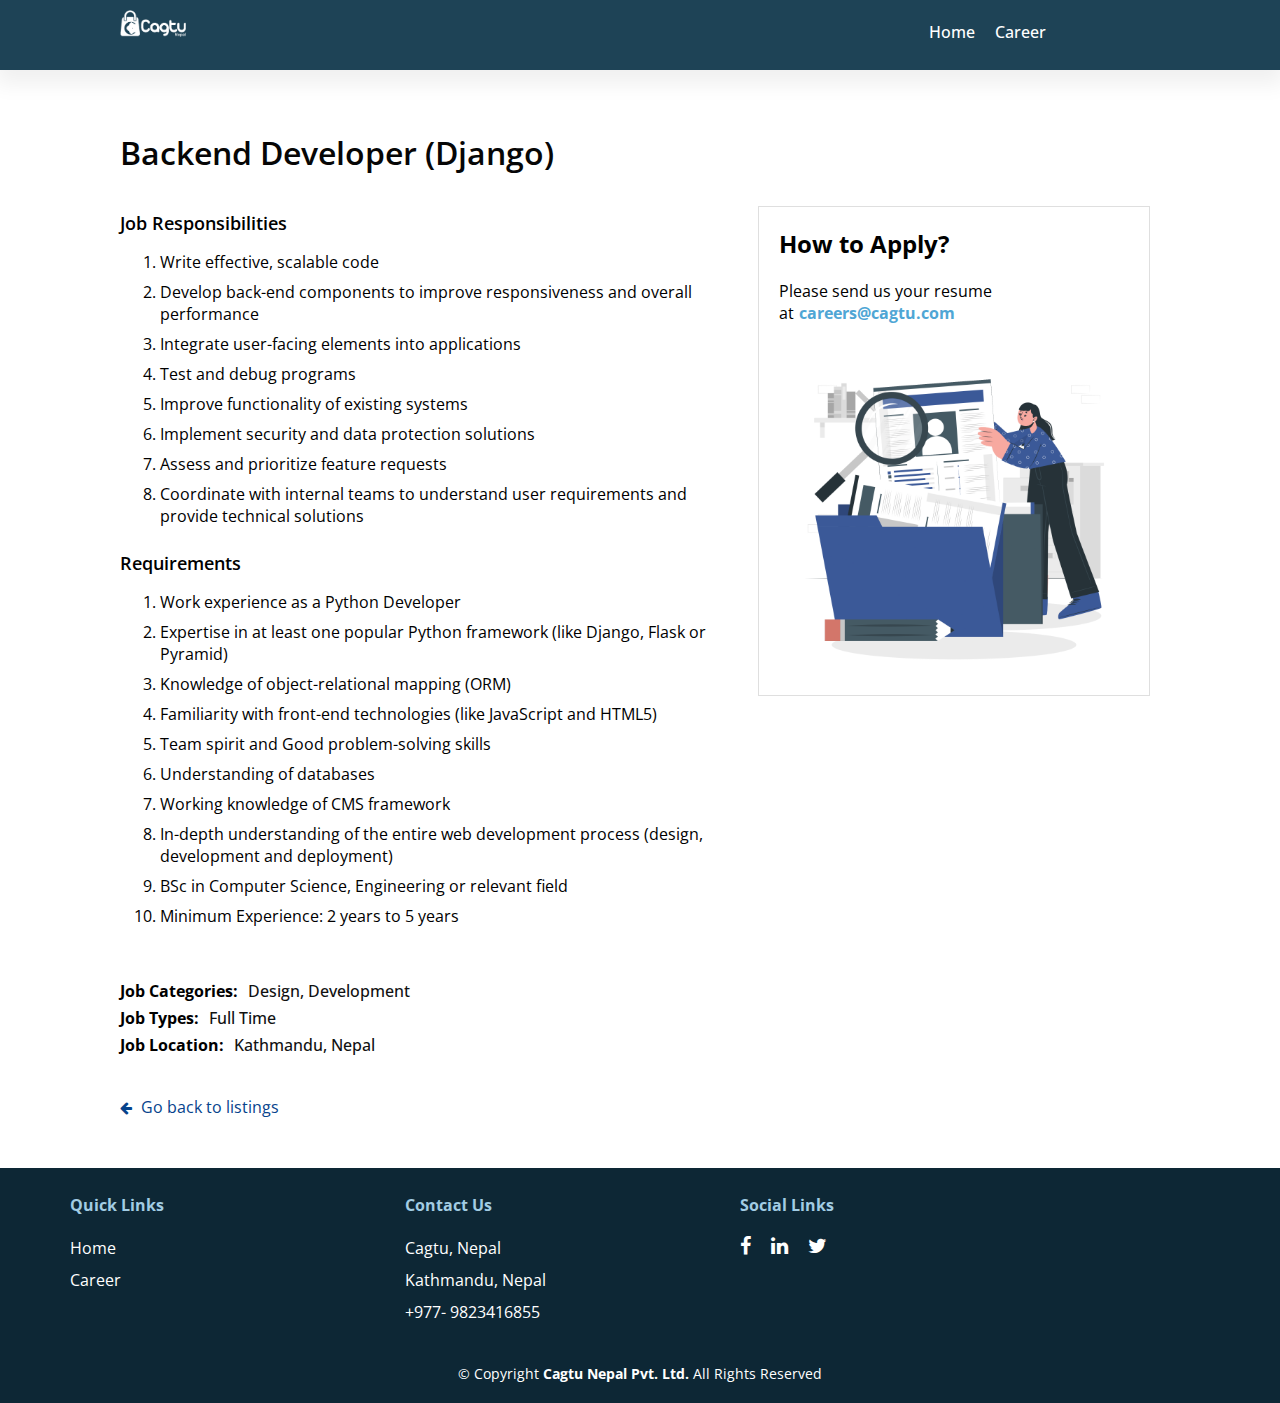
==== django.html @ 86291c6e "update" ====
<!DOCTYPE html>
<html lang="en">
<head>
    <meta charset="UTF-8">
    <meta http-equiv="X-UA-Compatible" content="IE=edge">
    <meta name="viewport" content="width=device-width, initial-scale=1.0">
    <link rel="stylesheet" href="https://cdnjs.cloudflare.com/ajax/libs/font-awesome/4.7.0/css/font-awesome.min.css">
    <link rel="shortcut icon" href="images/logo.png" type="image/x-icon">
    <link rel="stylesheet" href="css/jobs.css">
    <link rel="stylesheet" href="css/footer.css">
    <link rel="stylesheet" href="css/general.css">
    <link rel="stylesheet" href="css/navbar.css">
    <title>Careers | Backend Developer</title>
</head>
<body>
    <!-- Nav Bar -->
    <div class="nav">
        <div class="container">
            <div class="nav_wrapper">
                <div class="logo">
                    <a href="index.html"><img src="images/logo-white.png" alt=""></a>
                </div>
                <div class="nav-links" id="nav-links">
                    <ul>
                        <a href="index.html"><li>Home</li></a>
                        <a href="index.html"><li>Career</li></a>
                    </ul>
                </div>
                <div class="toggle">
                    <a href="#" class="toggle_btn" onclick="myFunc()">
                        <span class="bar"></span>
                        <span class="bar"></span>
                        <span class="bar"></span>
                    </a>
                </div>
            </div>
            <div class="nav-links-active-hide" id="nav-links-active-hide">
                <ul>
                    <a href="#"><li>Home</li></a>
                    <a href="#"><li>Career</li></a>
                </ul>
            </div>
        </div>
    </div>
    
    <!-- Career page title -->
    <div class="section-title">
        <div class="container">
            <h1>Backend Developer (Django)</h1>
            <div class="job-details">
                <div class="job-desc">
                    <div class="upper-desc">
                        <h2>Job Responsibilities</h2>
                        <ol>
                            <li>Write effective, scalable code</li>
                            <li>Develop back-end components to improve responsiveness and overall performance</li>
                            <li>Integrate user-facing elements into applications</li>
                            <li>Test and debug programs</li>
                            <li>Improve functionality of existing systems</li>
                            <li>Implement security and data protection solutions</li>
                            <li>Assess and prioritize feature requests</li>
                            <li>Coordinate with internal teams to understand user requirements and provide technical solutions</li>


                        </ol>
                    </div>
                    <div class="lower-desc">
                        <h2>Requirements</h2>
                        <ol>
                            <li>Work experience as a Python Developer</li>
                            <li>Expertise in at least one popular Python framework (like Django, Flask or Pyramid)</li>
                            <li>Knowledge of object-relational mapping (ORM)</li>
                            <li>Familiarity with front-end technologies (like JavaScript and HTML5)</li>
                            <li>Team spirit and Good problem-solving skills</li>
                            <li>Understanding of databases</li>
                            <li>Working knowledge of CMS framework</li>
                            <li>In-depth understanding of the entire web development process (design, development and deployment)</li>
                            <li>BSc in Computer Science, Engineering or relevant field</li>
                            <li>Minimum Experience: 2 years to 5 years</li>
                        </ol>
                    </div>
                    <div class="extra-info">
                        <p>Job Categories:<span>Design, Development</span></p>
                        <p>Job Types:<span>Full Time</span></p>
                        <p>Job Location:<span>Kathmandu, Nepal</span></p>
                    </div>
                    <div class="back">
                        <a href="index.html"><i class="fa fa-arrow-left"></i> Go back to listings</a>
                    </div>
                </div>
                <div class="form">
                    <div class="form-wrapper">
                        <h2>How to Apply?</h2>
                        <p>Please send us your resume at<a href="mailto:someone@yoursite.com"><strong>careers@cagtu.com</strong></a></p>
                        <img src="images/resume.png" alt="">
                    </div>
                </div>
            </div>
        </div>
        <!-- Footer section -->
        <div class="footer">
            <div class="container">
                <div class="upper-footer">
                    <div class="footer-inner">
                        <div class="row">
                            <div class="fcolumn">
                                <h3>Quick Links</h3>
                                <ul>
                                    <li><a href="index.html">Home</a></li>
                                    <li><a href="">Career</a></li>
                                </ul>
                            </div>
                        </div>
                        <div class="row">
                            <div class="fcolumn">
                                <h3>Contact Us</h3>
                                <ul>
                                    <li>Cagtu, Nepal</li>
                                    <li>Kathmandu, Nepal</li>
                                    <li>+977- 9823416855</li>
                                </ul>
                            </div>
                        </div>
                        <div class="row social-media">
                            <div class="fcolumn">
                                <h3>Social Links</h3>
                                <div class="social">
                                    <a href="https://www.facebook.com/cagtuaustralia" target="_blank"><i class="fa fa-facebook"></i></a>
                                    <a href="https://www.linkedin.com/company/cagtu/mycompany/" target="_blank"><i class="fa fa-linkedin"></i></a>
                                    <a href="https://twitter.com/cagtuaustralia" target="_blank"><i class="fa fa-twitter"></i></a>
                                </div>
                            </div>
                        </div>
                    </div>
                </div>
                <div class="lower-footer">
                    <p>&copy; Copyright <strong> Cagtu Nepal Pvt. Ltd.</strong> All Rights Reserved</p>
                </div>
            </div>
        </div>
    </div> 

    <script src="js/nav.js"></script>
</body>
</html>
---- css/jobs.css ----
.section-title{
    text-align: left;
    padding: 40px 0;
}
.section-title h1{
    color: #060606;
    font-weight: 600;
    font-size: 32px;
}
.job-details{
    /* border: 3px solid; */
    display: flex;
}
.job-desc{
    width: 60%;
    padding-right: 40px;
    /* border: 3px solid blue; */
}
.job-desc h2{
    font-weight: 600;
    font-size: 18px;
}
.upper-desc ol li, .lower-desc ol li{
    padding-bottom: 8px;
}
.form{
    width: 40%;
    /* border: 3px solid red; */
}

.extra-info{
    margin: 40px 0 0 0;
}
.extra-info p{
    margin: 0;
    padding: 5px 0 0 0;
    font-weight: 700;
}
.extra-info span{
    font-weight: 500;
    padding-left: 10px;
    color: #111;
}
.form{
    padding: 10px;
}
.form-wrapper{
    padding:0 20px;
    border: 1px solid #00000020;
}
.form-wrapper p a{
    text-decoration: none;
    color: #4fa6d5;
    padding: 0 0 0 5px;
}
.form-wrapper p a:hover{
    color:#45beff;
    transition-duration: .2s;
}

.form-wrapper img{
    max-width: 100%;
}
.form-wrapper label{
    font-size: 16px;
}
.form-wrapper span{
    color: #ff0000;
    margin-left: 5px;
}
.back{
    margin: 40px 0 0 0;
}

.back a{
    text-decoration: none;
    color: #06438c;
}
.back a:hover{
    text-decoration: none;
    color: #0d54ac;
}
.back a i{
    font-size: 14px;
    padding: 0 5px 0 0;
}

.form input[type="text"], input[type="email"], input[type="submit"]{
    margin:10px 0;
    width: 100%;
    padding: 12px 0;
}
.form input[type="file"]{
    /* position: absolute; */
    /* z-index: 1000; */
    opacity: 50;
    cursor: pointer;
    right: 0;
    top: 0;
    height: 100%;
    font-size: 16px;
    width: 100%;
}

.resume{
    margin-bottom: 20px;
}
.check{
    margin-top: 40px;
    display: inline;
}
.check label{
    font-size: 13px;
    font-weight: 400;
    color: #666;
    /* vertical-align: middle; */
}
.form input[type="checkbox"]{
    margin-top:10px;
    vertical-align: text-bottom;
}

input[type="submit"]{
    margin:10px 0;
    width: 100%;
    padding: 12px 0;
    border: none;
    background-color: #0961c9;
    color: #fff;
    font-size: 14px;
}
input[type="submit"]:hover{
    background-color: #06438c;
    cursor: pointer;
    transition-duration: .5s;

}
.section-title{
    padding-bottom: 0;
}

@media only screen and (max-width: 768px){
    .section-title{
        padding: 0;
    }
    .section-title .container{
        padding: 0 50px;
    }
    .section-title h1{
        text-align: left;
        width: 100%;
        font-weight: 600;
    }
    .job-details{
        width: 100%;
        display: block;
    }
    .job-desc{
        width: 100%;
        /* text-align: justify; */
    }
    .form{
        width: 100%;
        margin: 30px 0;
    }
}
---- css/footer.css ----
.footer{
    margin-top: 50px;
}
.fcolumn{
    float: left;
    width: 30%;
    padding: 10px 20px;
}
.fcolumn a:hover{
    color: #73b8dd;
    transition-duration: .2s;
}
.footer{
    background-color: #0d2735;
}
.upper-footer{
    display: grid;
    color: #fff;
}

.upper-footer ul{
    list-style-type: none;
    padding: 0;
}

.upper-footer ul li{
    padding: 5px 0;
}
.upper-footer ul li a{
    color: #fff;
    text-decoration: none;
}
.upper-footer h3{
    color: #a2cce3;
    font-size: 16px;
}
.lower-footer{
    text-align: center;
}

.lower-footer p{
    color: #fff;
    font-weight: 400;
    font-size: 14px;
    margin: 0;
    padding: 10px 0 20px 0;
}
.social{
    display: inline-flex;
}

.social a{
    font-size: 20px;
    margin: 0 20px 0 0;
    color: #fff;
}
.social a:nth-child(1):hover{
    color: #3b5998;
}
.social a:nth-child(2):hover{
    color: #3b5998;
}
.social a:nth-child(3):hover{
    color: #1DA1F2;
}

@media only screen and (max-width: 1280px){
    .fcolumn{
        float: left;
        width: 25%;
        padding: 10px 20px;
    }
    .footer .container{
        padding: 0 50px;
    }

}

@media only screen and (max-width: 768px){
    .fcolumn{
        float: left;
        width: 25%;
        padding: 10px 20px;
    }
    .footer .container{
        padding: 0 50px;
    }

}

@media only screen and (max-width: 510px){
    .fcolumn{
        float: left;
        width: 100%;
        /* padding: 10px 20px; */
    }
    .footer .container{
        padding: 0 50px;
    }
}
---- css/general.css ----
@import url('https://fonts.googleapis.com/css2?family=Open+Sans:wght@400;500;600;700&display=swap');

body{
    margin: 0;
    font-family: "Open Sans", sans-serif;
    background-color: #fff;
    font-size: 16px;
}
---- css/navbar.css ----
/* Navbar */
.nav{
    background: #1e4356;
    box-shadow: 0px 10px 20px 4px #00000010;
    height: 70px;
    /* border: 3px solid red; */
    
}
.container{
    padding: 0 120px;
}

.nav_wrapper{
    display: inline-flex;
}

.logo{
    width: 20%;
}
.nav-links{
    width: 70%;
}
.nav-links ul{
    list-style-type: none;
    display: flex;
    float: right;
    padding: 5px 0;
}

.nav-links ul a{
    text-decoration: none;
    color: #fff;
    display: inline;
    padding: 0 10px;
    font-weight: 500;
}
.nav-links ul a:hover{
    color: #73b8dd;
    transition-duration: .3s;
}
.nav_wrapper img{
    /* height: 100px; */
    max-height: 40%;
    max-width: 50%;
    padding: 10px 0;
}
.toggle{
    display: none;
}
.toggle_btn{
    padding: 15px 0 0 120px;
    position: relative;
    top: 5px;
    display: inline-flex;
    flex-direction: column;
    justify-content: space-between;
    width: 30px;
    height: 21px;
}
.toggle_btn .bar{
    height: 2px;
    width: 100%;
    background-color: #fff;
    border-radius: 10px;
}
.nav-links-active{
    margin: 0;
    display: none;
    background: #1e4356;
    width: 100%;
}
.nav-links-active ul{
    list-style-type: none;
}
.nav-links-active ul li{
    margin: 5px 0;
}
.nav-links-active ul a{
    text-decoration: none;
    color: #fff;
}
.nav-links-active-hide{
    display: none;
}

@media only screen and (max-width: 768px){
    .nav .container{
        padding: 0 50px;
    }
    .nav_wrapper{
        padding: 0;
        display: flex;
    }
    .logo{
        width: 40%;
        /* padding: 5px 30px; */
    }
    .logo img{
        max-height: 60%;
    }
    
}
@media only screen and (max-width: 510px){
    /* nav bar */
    .nav{
        padding: 0;
        align-items: baseline;
    }
    .nav .container{
        padding: 0;
        display: inline;
    }
    .nav-links{
        display: none;
    }
    .nav_wrapper{
        padding: 0;
        display: flex;
    }
    .logo{
        width: 40%;
        padding: 5px 30px;
    }
    .logo img{
        max-height: 100%;
    }
    .toggle{
        width: 60%;
        display: inline-flex;
        text-align: right;
    }
    .nav-links-active{
        margin: 0;
        display: block;
        background: #1e4356;
        width: 100%;
    }
    .nav-links-active ul{
        margin: 0;
    }
    .nav-links-active ul li{
        margin: 0;
        padding: 5px 0;
    }

    /* career section */
    .section-title h1{
        font-size: 24px;

    }

}
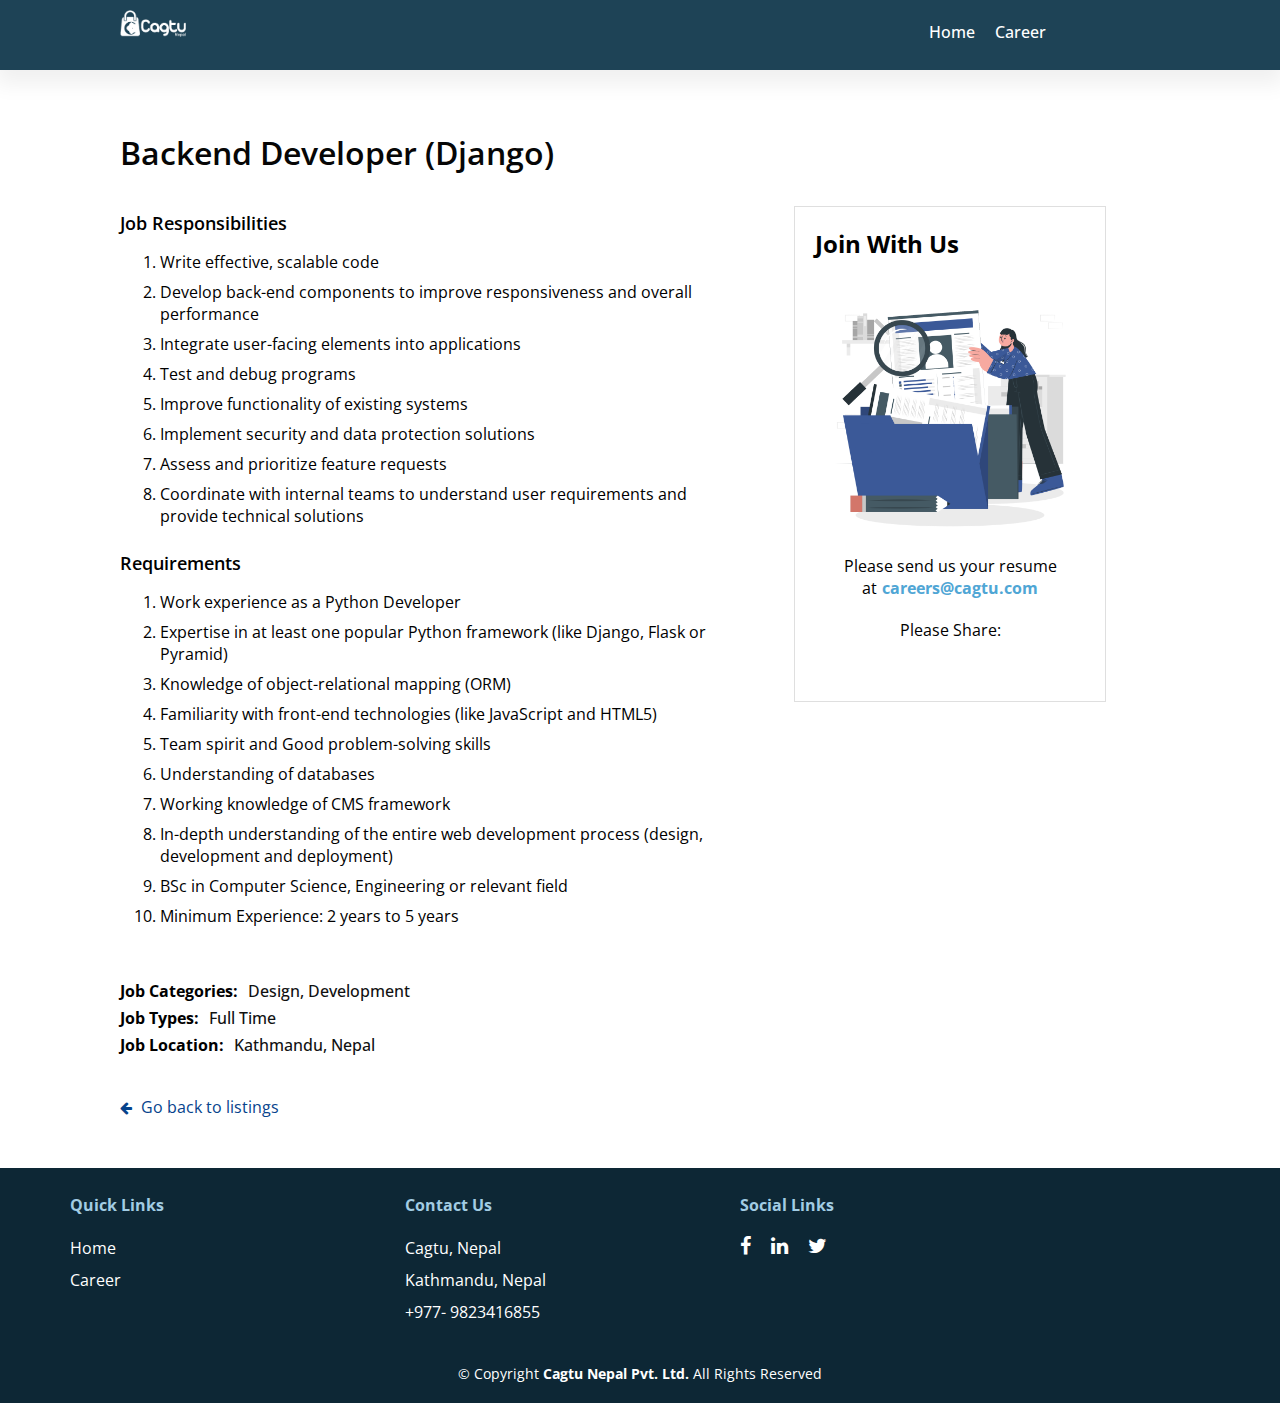
==== commit d4e81e2e: "social share" ====
--- a/django.html
+++ b/django.html
@@ -4,26 +4,52 @@
     <meta charset="UTF-8">
     <meta http-equiv="X-UA-Compatible" content="IE=edge">
     <meta name="viewport" content="width=device-width, initial-scale=1.0">
+    <!-- Primary Meta Tags -->
+    <title>Careers | Backend Developer</title>
+    <meta name="title" content="Careers | Backend Developer">
+    <meta name="description" content="">
+
+    <!-- Open Graph / Facebook -->
+    <meta property="og:type" content="website">
+    <meta property="og:url" content="https://careers.cagtu.com/django.html">
+    <meta property="og:title" content="We are hiring Backend Developer (Django)">
+    <meta property="og:description" content="">
+    <meta property="og:image" content="images/meta.png">
+
+    <!-- Twitter -->
+    <meta property="twitter:card" content="summary_large_image">
+    <meta property="twitter:url" content="https://careers.cagtu.com/django.html">
+    <meta property="twitter:title" content="We are hiring Backend Developer (Django)">
+    <meta property="twitter:description" content="">
+    <meta property="twitter:image" content="images/meta.png">
+
     <link rel="stylesheet" href="https://cdnjs.cloudflare.com/ajax/libs/font-awesome/4.7.0/css/font-awesome.min.css">
     <link rel="shortcut icon" href="images/logo.png" type="image/x-icon">
     <link rel="stylesheet" href="css/jobs.css">
     <link rel="stylesheet" href="css/footer.css">
     <link rel="stylesheet" href="css/general.css">
     <link rel="stylesheet" href="css/navbar.css">
-    <title>Careers | Backend Developer</title>
+
+
+    <script>
+        function func(){
+            var x = document.URL;
+            document.getElementById("fbFrame").src = "https://www.facebook.com/plugins/share_button.php?href="+x+"&layout=button&size=small&width=94&height=20&appId"
+        }
+    </script>
 </head>
-<body>
+<body onload="func();">
     <!-- Nav Bar -->
     <div class="nav">
         <div class="container">
             <div class="nav_wrapper">
                 <div class="logo">
-                    <a href="index.html"><img src="images/logo-white.png" alt=""></a>
+                    <a href="https://cagtu.com/"><img src="images/logo-white.png" alt=""></a>
                 </div>
                 <div class="nav-links" id="nav-links">
                     <ul>
-                        <a href="index.html"><li>Home</li></a>
-                        <a href="index.html"><li>Career</li></a>
+                        <a href="https://cagtu.com/"><li>Home</li></a>
+                        <a href="https://careers.cagtu.com/"><li>Career</li></a>
                     </ul>
                 </div>
                 <div class="toggle">
@@ -37,7 +63,7 @@
             <div class="nav-links-active-hide" id="nav-links-active-hide">
                 <ul>
                     <a href="#"><li>Home</li></a>
-                    <a href="#"><li>Career</li></a>
+                    <a href="https://careers.cagtu.com/"><li>Career</li></a>
                 </ul>
             </div>
         </div>
@@ -85,14 +111,28 @@
                         <p>Job Location:<span>Kathmandu, Nepal</span></p>
                     </div>
                     <div class="back">
-                        <a href="index.html"><i class="fa fa-arrow-left"></i> Go back to listings</a>
+                        <a href="https://careers.cagtu.com/"><i class="fa fa-arrow-left"></i> Go back to listings</a>
                     </div>
                 </div>
                 <div class="form">
                     <div class="form-wrapper">
-                        <h2>How to Apply?</h2>
-                        <p>Please send us your resume at<a href="mailto:someone@yoursite.com"><strong>careers@cagtu.com</strong></a></p>
+                        <h2>Join With Us</h2>
                         <img src="images/resume.png" alt="">
+                        <p>Please send us your resume at<a href="mailto:careers@cagtu.com"><strong>careers@cagtu.com</strong></a></p>
+                        <!-- <p class="or">or</p> -->
+                        <!-- <input type="submit" value="Apply Now"> -->
+
+                        
+                        <div class="share">
+                            <p>Please Share:</p>
+                            <div class="frames">
+                                <iframe id="fbFrame" src="" width="94" height="20" style="border:none;overflow:hidden" scrolling="no" frameborder="0" allowfullscreen="true" allow="autoplay; clipboard-write; encrypted-media; picture-in-picture; web-share"></iframe>
+                                <div class="a2a_kit a2a_default_style">
+                                    <a class="a2a_button_linkedin_share" data-url="https://careers.cagtu.com/ui.html"></a>
+                                </div>
+                                <iframe id="twitterFrame" allowtransparency="true" frameborder="0" scrolling="no" src="https://platform.twitter.com/widgets/tweet_button.html?size=medium" style="width:130px; height:20px;"></iframe>
+                            </div>
+                        </div>
                     </div>
                 </div>
             </div>
@@ -106,8 +146,8 @@
                             <div class="fcolumn">
                                 <h3>Quick Links</h3>
                                 <ul>
-                                    <li><a href="index.html">Home</a></li>
-                                    <li><a href="">Career</a></li>
+                                    <li><a href="https://cagtu.com/">Home</a></li>
+                                    <li><a href="https://careers.cagtu.com/">Career</a></li>
                                 </ul>
                             </div>
                         </div>
@@ -141,5 +181,7 @@
     </div> 
 
     <script src="js/nav.js"></script>
+    <script async src="https://static.addtoany.com/menu/page.js"></script>
+
 </body>
 </html>--- a/css/jobs.css
+++ b/css/jobs.css
@@ -26,7 +26,7 @@
     padding-bottom: 8px;
 }
 .form{
-    width: 40%;
+    width: 30%;
     /* border: 3px solid red; */
 }
 
@@ -50,6 +50,10 @@
     padding:0 20px;
     border: 1px solid #00000020;
 }
+.form-wrapper p{
+    margin: 0;
+    text-align: center;
+}
 .form-wrapper p a{
     text-decoration: none;
     color: #4fa6d5;
@@ -62,9 +66,15 @@
 
 .form-wrapper img{
     max-width: 100%;
+    /* max-height: 50%; */
 }
 .form-wrapper label{
     font-size: 16px;
+}
+.form-wrapper .or{
+    color: #999;
+    text-align: center;
+    margin: 5px 0;
 }
 .form-wrapper span{
     color: #ff0000;
@@ -130,6 +140,7 @@
     background-color: #0961c9;
     color: #fff;
     font-size: 14px;
+    border-radius: 5px;
 }
 input[type="submit"]:hover{
     background-color: #06438c;
@@ -140,8 +151,42 @@
 .section-title{
     padding-bottom: 0;
 }
-
-@media only screen and (max-width: 768px){
+.share{
+    margin: 20px 0;
+    text-align: center;
+}
+.frames{
+    margin: 10px 0;
+    display: inline-flex;
+}
+.a2a_kit{
+    padding: 0;
+    margin: 0 20px 0 0;
+}
+/* #fbFrame{
+    padding: 10px 0 10px 50px;
+}
+#twitterFrame{
+    padding: 10px 0;
+} */
+
+@media only screen and (max-width: 1156px){
+    .frames{
+        max-width: 100%;
+        /* display: block; */
+    }
+    #fbFrame, .a2a_kit{
+        margin: 5px 0;
+        width: 33%;
+        padding: 0;
+    }
+    #twitterFrame{
+        float: left;
+        margin: 5px 0;
+    }
+}
+
+@media only screen and (max-width: 912px){
     .section-title{
         padding: 0;
     }
@@ -165,4 +210,32 @@
         width: 100%;
         margin: 30px 0;
     }
+    .frames{
+        max-width: 100%;
+        display: inline-flex;
+    }
+    #fbFrame, .a2a_kit{
+        margin: 5px 0;
+        width: 33%;
+        padding: 0;
+    }
+    #twitterFrame{
+        float: left;
+        margin: 5px 0;
+    }
+}
+@media only screen and (max-width: 430px){
+    .frames{
+        max-width: 100%;
+        /* display: block; */
+    }
+    #fbFrame, .a2a_kit{
+        margin: 5px 0;
+        width: 33%;
+        padding: 0;
+    }
+    #twitterFrame{
+        float: left;
+        margin: 5px 0;
+    }
 }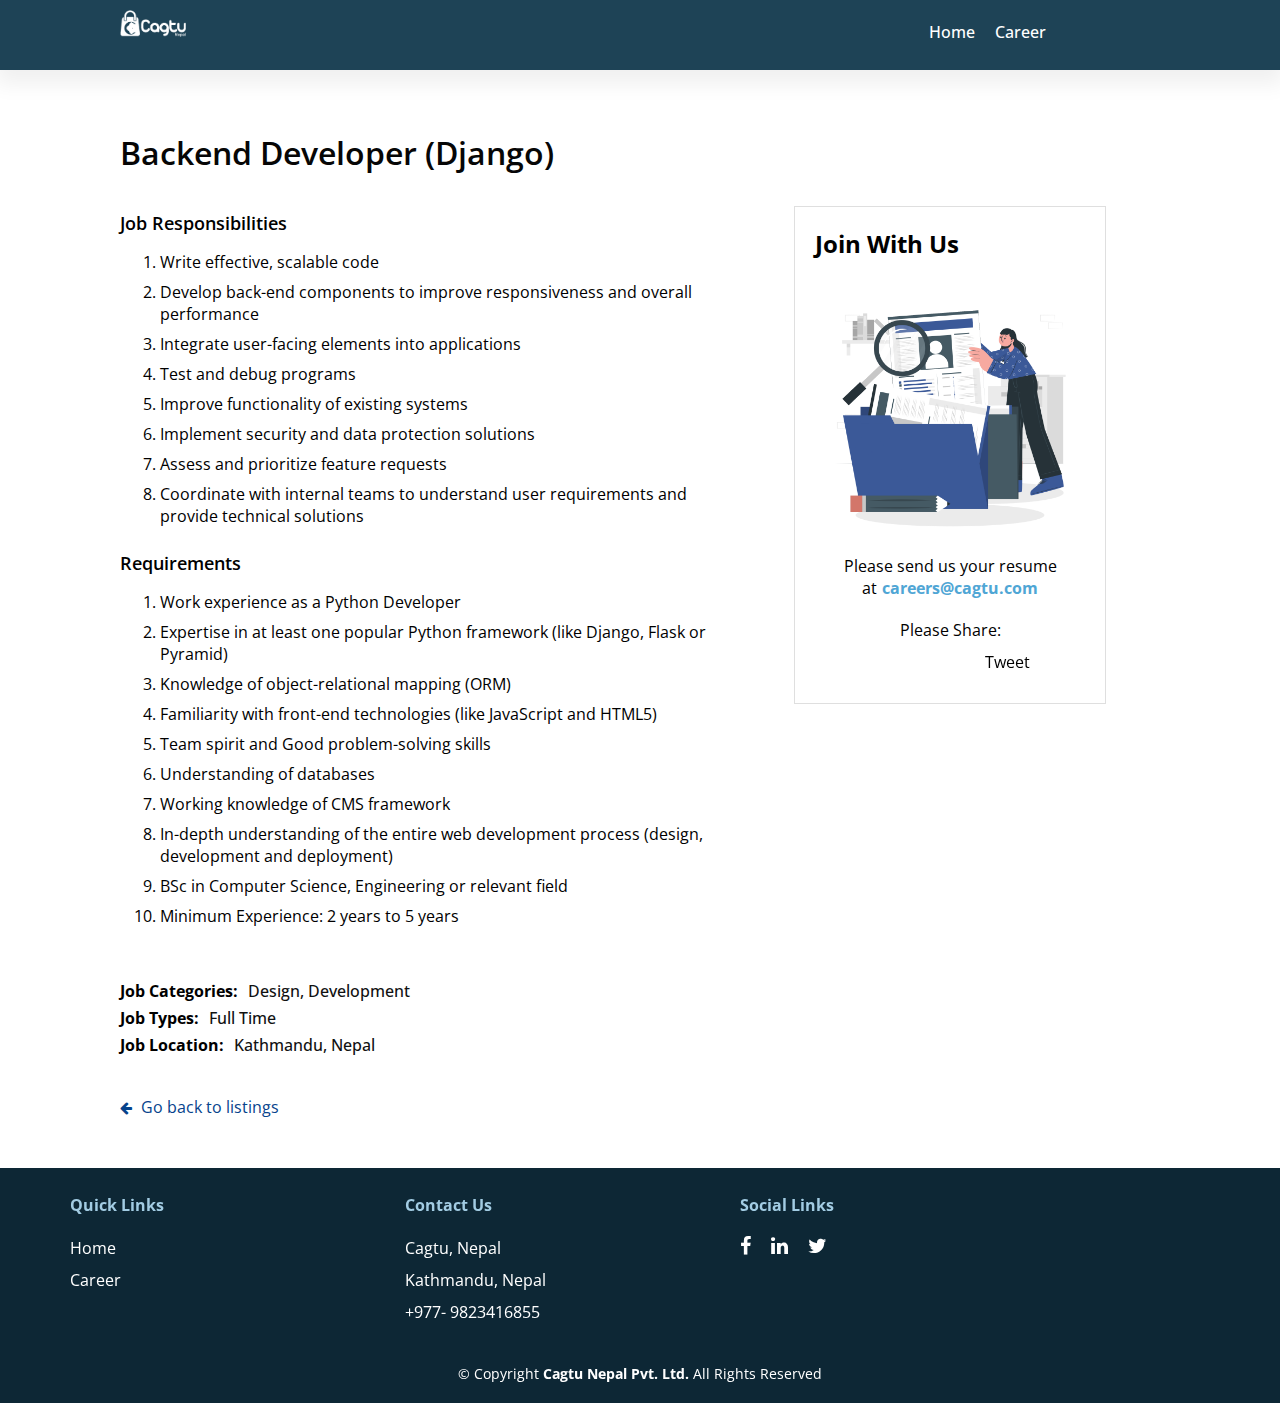
==== commit ea213ef3: "all major bugs resolved" ====
--- a/django.html
+++ b/django.html
@@ -128,9 +128,9 @@
                             <div class="frames">
                                 <iframe id="fbFrame" src="" width="94" height="20" style="border:none;overflow:hidden" scrolling="no" frameborder="0" allowfullscreen="true" allow="autoplay; clipboard-write; encrypted-media; picture-in-picture; web-share"></iframe>
                                 <div class="a2a_kit a2a_default_style">
-                                    <a class="a2a_button_linkedin_share" data-url="https://careers.cagtu.com/ui.html"></a>
+                                    <a class="a2a_button_linkedin_share" data-url="https://careers.cagtu.com/django.html"></a>
                                 </div>
-                                <iframe id="twitterFrame" allowtransparency="true" frameborder="0" scrolling="no" src="https://platform.twitter.com/widgets/tweet_button.html?size=medium" style="width:130px; height:20px;"></iframe>
+                                <a data-url="https://careers.cagtu.com/django.html" class="twitter-hashtag-button" data-show-count="false">Tweet</a>
                             </div>
                         </div>
                     </div>
@@ -182,6 +182,8 @@
 
     <script src="js/nav.js"></script>
     <script async src="https://static.addtoany.com/menu/page.js"></script>
+    <script async src="https://platform.twitter.com/widgets.js" charset="utf-8"></script>
+
 
 </body>
 </html>